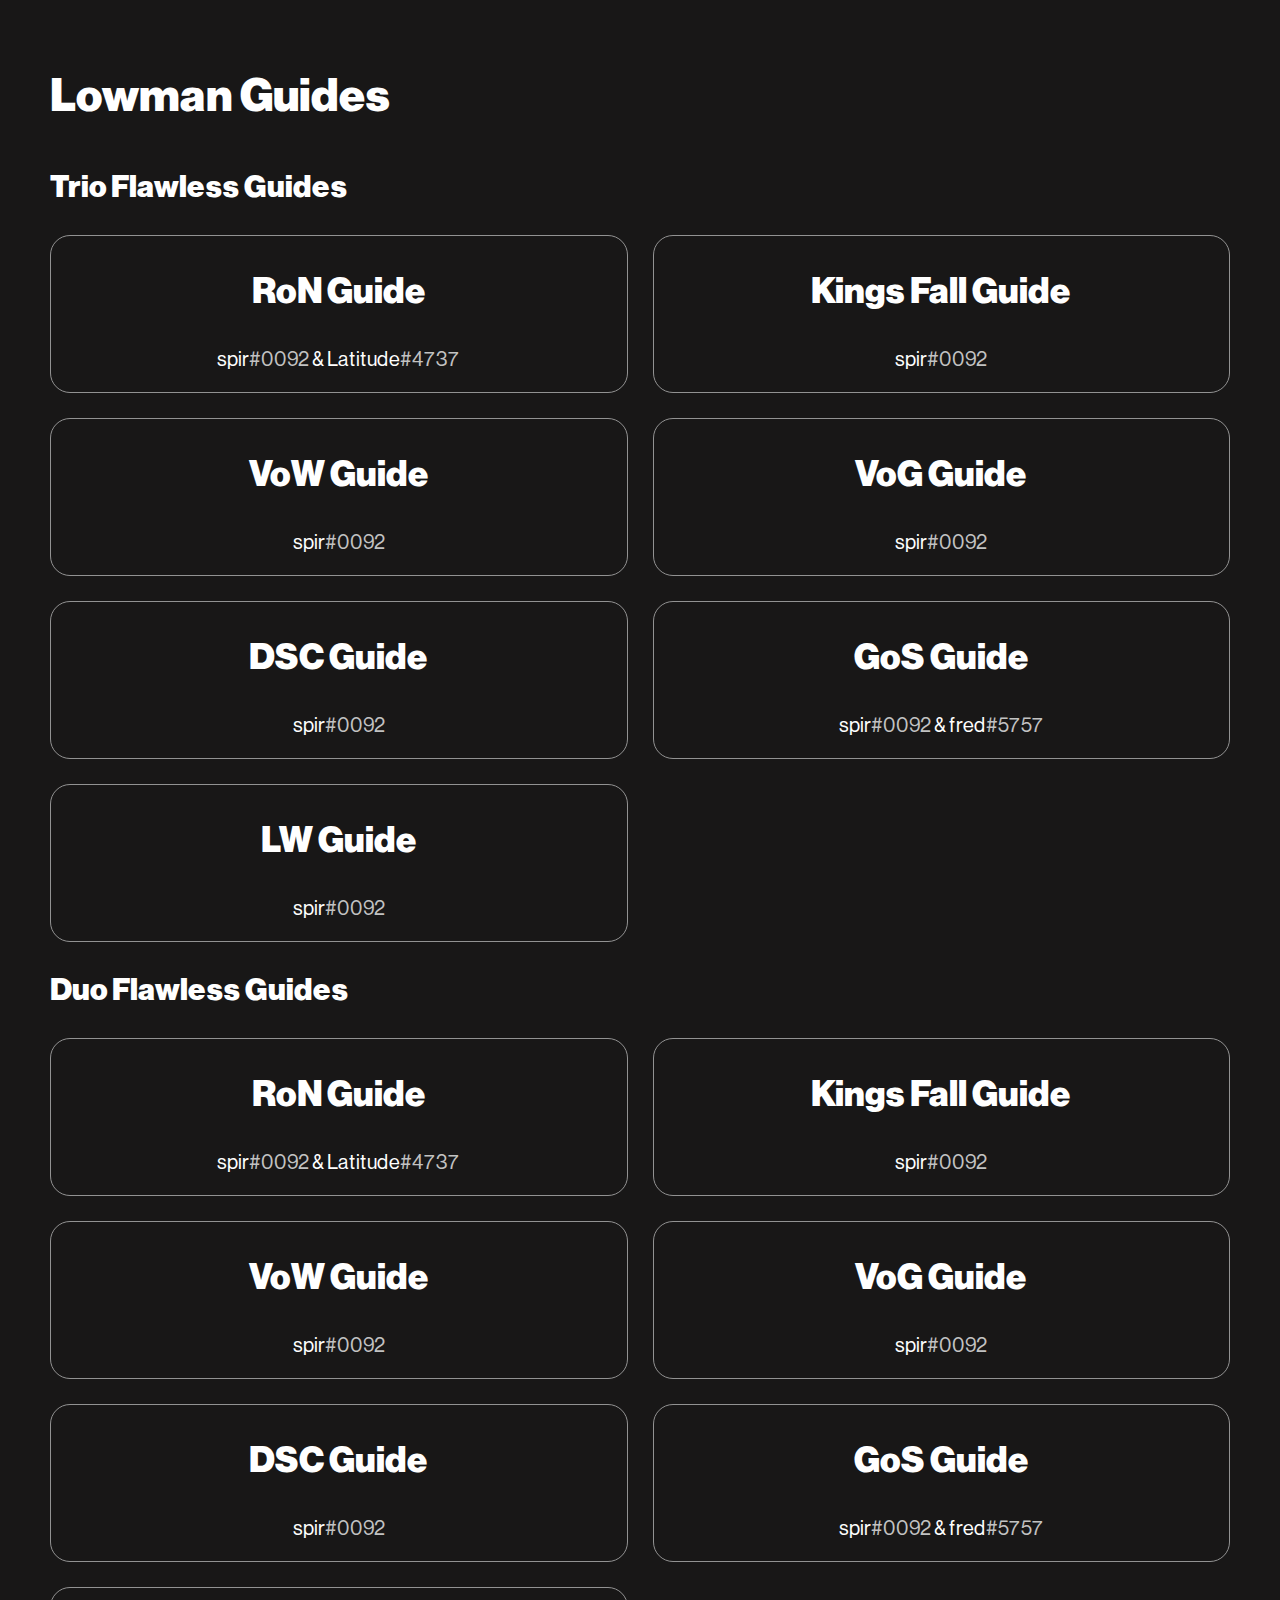
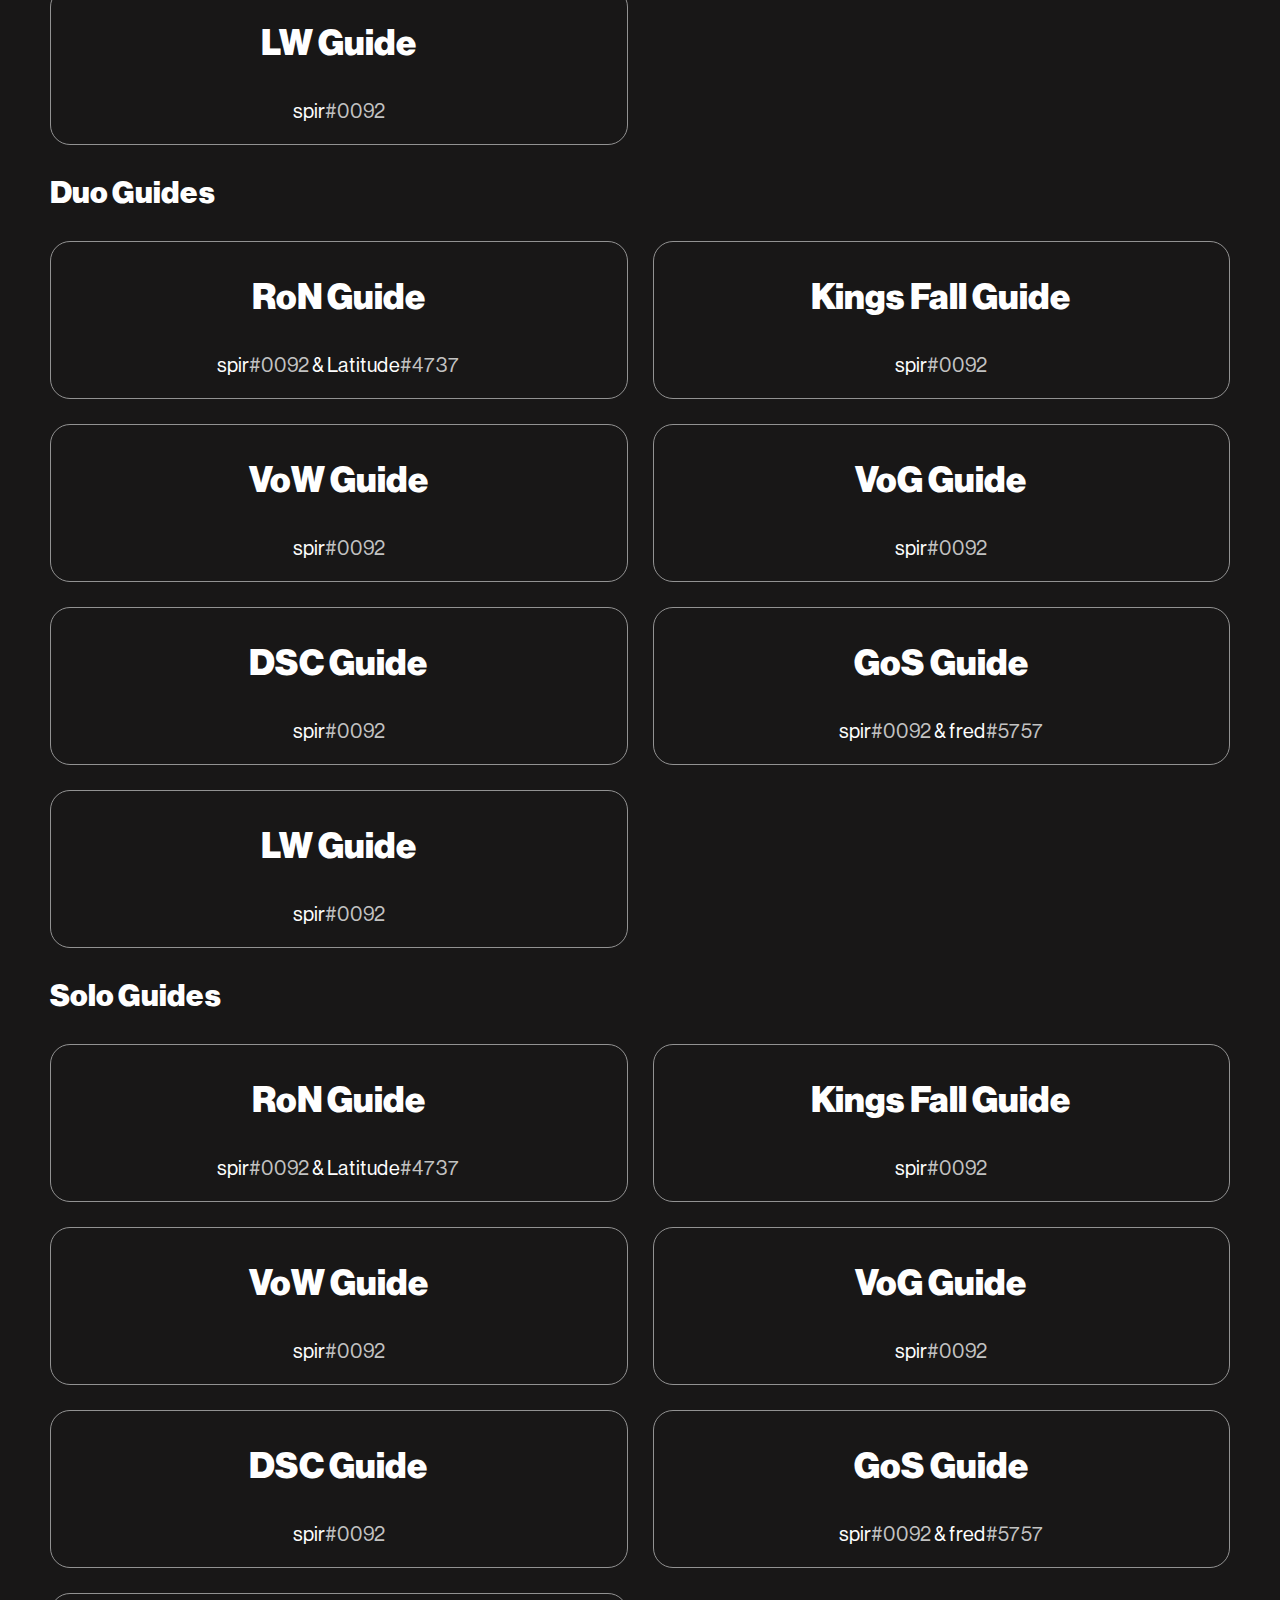
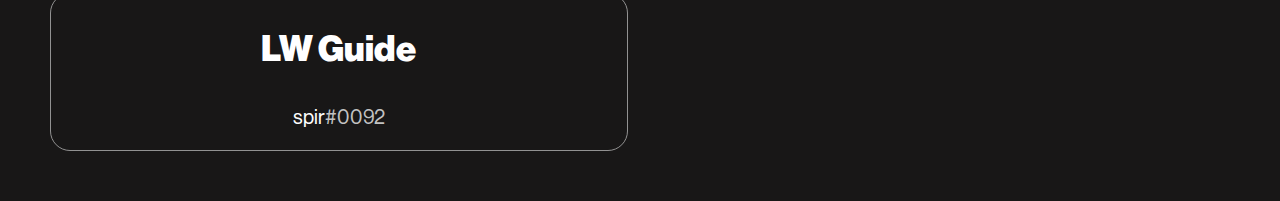
==== index.html @ 264a4f0b "Add files via upload" ====
<!DOCTYPE html>
<html lang="en">
<head>
    <meta charset="UTF-8">
    <meta http-equiv="X-UA-Compatible" content="IE=edge">
    <meta name="viewport" content="width=device-width, initial-scale=1.0">
    <link rel="stylesheet" href="style/global.css">
    <title>Guides</title>
</head>
<body>
    <p class="title">Lowman Guides</p>
     <!-- Sorted -->
    <div class="guides-wrapper">
        <div class="guides-title">
            <p>Trio Flawless Guides</p>
            <img src="images/skull.png" alt="skull" class="image">
        </div>

        <div class="guides">
            <a href="#">
                <div class="guide" style="background:  url('https://images-ext-1.discordapp.net/external/R3tdbXSmxQzbxURKkF88_hWsHZ8-0t0beq2o_JZnLMI/https/i.imgur.com/5qPlSWd.png')">
                    <div class="guide-details">
                        <p class="title">RoN Guide</p>
                        <p class="author">spir<span class="discriminator">#0092</span> & Latitude<span class="discriminator">#4737</span></p>
                    </div>
                </div>
            </a>

            <a href="#">
                <div class="guide" style="background-image: url('https://images-ext-2.discordapp.net/external/402U1vpKcRsh5TYB0drjbwzLQY0k6_Ux0s7vkckDSZQ/https/i.imgur.com/bWqfW0C.png')">
                    <div class="guide-details">
                        <p class="title">Kings Fall Guide</p>
                        <p class="author">spir<span class="discriminator">#0092</span></p>
                    </div>
                </div>
            </a>

            <a href="#">
                <div class="guide" style="background-image: url('https://images-ext-2.discordapp.net/external/pxqIyN6ujYvFTWY7K5Sv2YKFCeXKu6vC2Mu0cevAozc/https/i.imgur.com/eKLJMhx.png')">
                    <div class="guide-details">
                        <p class="title">VoW Guide</p>
                        <p class="author">spir<span class="discriminator">#0092</span></p>
                    </div>
                </div>
            </a>

            <a href="#">
                <div class="guide" style="background-image: url('https://images-ext-2.discordapp.net/external/4MKpEWEoFqrjvKmEDsNnJQxDfsivIGzJh89G60NWVzM/https/i.imgur.com/KTwOcDm.png')">
                    <div class="guide-details">
                        <p class="title">VoG Guide</p>
                        <p class="author">spir<span class="discriminator">#0092</span></p>
                    </div>
                </div>
            </a>

            <a href="#">
                <div class="guide" style="background-image: url('https://images-ext-2.discordapp.net/external/FTE2xFA2_IxTQcMXXMt57v9lSoitFptBALpIoihkSVM/https/i.imgur.com/qrDpykP.png')">
                    <div class="guide-details">
                        <p class="title">DSC Guide</p>
                        <p class="author">spir<span class="discriminator">#0092</span></p>
                    </div>
                </div>
            </a>

            <a href="#">
                <div class="guide" style="background-image: url('https://images-ext-1.discordapp.net/external/ue5Ch2IIY0yNAfHiSByuFpY4TpJ0W7yb-Hib2dCMDZc/https/i.imgur.com/y8kUN5c.png')">
                    <div class="guide-details">
                        <p class="title">GoS Guide</p>
                        <p class="author">spir<span class="discriminator">#0092</span> & fred<span class="discriminator">#5757</span></p>
                    </div>
                </div>
            </a>

            <a href="#">
                <div class="guide" style="background-image: url('https://images-ext-2.discordapp.net/external/mqAzzinn-8ZtsWJsV7FbqvStGEyeAvXky-wYpjUjwdw/https/i.imgur.com/34DVO6a.png')">
                    <div class="guide-details">
                        <p class="title">LW Guide</p>
                        <p class="author">spir<span class="discriminator">#0092</span></p>
                    </div>
                </div>
            </a>
        </div>
    </div>

    <div class="guides-wrapper">
        <div class="guides-title">
            <p>Duo Flawless Guides</p>
            <img src="images/skull.png" alt="skull" class="image">
        </div>

        <div class="guides">
            <a href="#">
                <div class="guide" style="background:  url('https://images-ext-1.discordapp.net/external/R3tdbXSmxQzbxURKkF88_hWsHZ8-0t0beq2o_JZnLMI/https/i.imgur.com/5qPlSWd.png')">
                    <div class="guide-details">
                        <p class="title">RoN Guide</p>
                        <p class="author">spir<span class="discriminator">#0092</span> & Latitude<span class="discriminator">#4737</span></p>
                    </div>
                </div>
            </a>

            <a href="#">
                <div class="guide" style="background-image: url('https://images-ext-2.discordapp.net/external/402U1vpKcRsh5TYB0drjbwzLQY0k6_Ux0s7vkckDSZQ/https/i.imgur.com/bWqfW0C.png')">
                    <div class="guide-details">
                        <p class="title">Kings Fall Guide</p>
                        <p class="author">spir<span class="discriminator">#0092</span></p>
                    </div>
                </div>
            </a>

            <a href="#">
                <div class="guide" style="background-image: url('https://images-ext-2.discordapp.net/external/pxqIyN6ujYvFTWY7K5Sv2YKFCeXKu6vC2Mu0cevAozc/https/i.imgur.com/eKLJMhx.png')">
                    <div class="guide-details">
                        <p class="title">VoW Guide</p>
                        <p class="author">spir<span class="discriminator">#0092</span></p>
                    </div>
                </div>
            </a>

            <a href="#">
                <div class="guide" style="background-image: url('https://images-ext-2.discordapp.net/external/4MKpEWEoFqrjvKmEDsNnJQxDfsivIGzJh89G60NWVzM/https/i.imgur.com/KTwOcDm.png')">
                    <div class="guide-details">
                        <p class="title">VoG Guide</p>
                        <p class="author">spir<span class="discriminator">#0092</span></p>
                    </div>
                </div>
            </a>

            <a href="#">
                <div class="guide" style="background-image: url('https://images-ext-2.discordapp.net/external/FTE2xFA2_IxTQcMXXMt57v9lSoitFptBALpIoihkSVM/https/i.imgur.com/qrDpykP.png')">
                    <div class="guide-details">
                        <p class="title">DSC Guide</p>
                        <p class="author">spir<span class="discriminator">#0092</span></p>
                    </div>
                </div>
            </a>

            <a href="#">
                <div class="guide" style="background-image: url('https://images-ext-1.discordapp.net/external/ue5Ch2IIY0yNAfHiSByuFpY4TpJ0W7yb-Hib2dCMDZc/https/i.imgur.com/y8kUN5c.png')">
                    <div class="guide-details">
                        <p class="title">GoS Guide</p>
                        <p class="author">spir<span class="discriminator">#0092</span> & fred<span class="discriminator">#5757</span></p>
                    </div>
                </div>
            </a>

            <a href="#">
                <div class="guide" style="background-image: url('https://images-ext-2.discordapp.net/external/mqAzzinn-8ZtsWJsV7FbqvStGEyeAvXky-wYpjUjwdw/https/i.imgur.com/34DVO6a.png')">
                    <div class="guide-details">
                        <p class="title">LW Guide</p>
                        <p class="author">spir<span class="discriminator">#0092</span></p>
                    </div>
                </div>
            </a>
        </div>
    </div>

    <div class="guides-wrapper">
        <div class="guides-title">
            <p>Duo Guides</p>
            <img src="images/skull.png" alt="skull" class="image">
        </div>

        <div class="guides">
            <a href="#">
                <div class="guide" style="background:  url('https://images-ext-1.discordapp.net/external/R3tdbXSmxQzbxURKkF88_hWsHZ8-0t0beq2o_JZnLMI/https/i.imgur.com/5qPlSWd.png')">
                    <div class="guide-details">
                        <p class="title">RoN Guide</p>
                        <p class="author">spir<span class="discriminator">#0092</span> & Latitude<span class="discriminator">#4737</span></p>
                    </div>
                </div>
            </a>

            <a href="#">
                <div class="guide" style="background-image: url('https://images-ext-2.discordapp.net/external/402U1vpKcRsh5TYB0drjbwzLQY0k6_Ux0s7vkckDSZQ/https/i.imgur.com/bWqfW0C.png')">
                    <div class="guide-details">
                        <p class="title">Kings Fall Guide</p>
                        <p class="author">spir<span class="discriminator">#0092</span></p>
                    </div>
                </div>
            </a>

            <a href="#">
                <div class="guide" style="background-image: url('https://images-ext-2.discordapp.net/external/pxqIyN6ujYvFTWY7K5Sv2YKFCeXKu6vC2Mu0cevAozc/https/i.imgur.com/eKLJMhx.png')">
                    <div class="guide-details">
                        <p class="title">VoW Guide</p>
                        <p class="author">spir<span class="discriminator">#0092</span></p>
                    </div>
                </div>
            </a>

            <a href="#">
                <div class="guide" style="background-image: url('https://images-ext-2.discordapp.net/external/4MKpEWEoFqrjvKmEDsNnJQxDfsivIGzJh89G60NWVzM/https/i.imgur.com/KTwOcDm.png')">
                    <div class="guide-details">
                        <p class="title">VoG Guide</p>
                        <p class="author">spir<span class="discriminator">#0092</span></p>
                    </div>
                </div>
            </a>

            <a href="#">
                <div class="guide" style="background-image: url('https://images-ext-2.discordapp.net/external/FTE2xFA2_IxTQcMXXMt57v9lSoitFptBALpIoihkSVM/https/i.imgur.com/qrDpykP.png')">
                    <div class="guide-details">
                        <p class="title">DSC Guide</p>
                        <p class="author">spir<span class="discriminator">#0092</span></p>
                    </div>
                </div>
            </a>

            <a href="#">
                <div class="guide" style="background-image: url('https://images-ext-1.discordapp.net/external/ue5Ch2IIY0yNAfHiSByuFpY4TpJ0W7yb-Hib2dCMDZc/https/i.imgur.com/y8kUN5c.png')">
                    <div class="guide-details">
                        <p class="title">GoS Guide</p>
                        <p class="author">spir<span class="discriminator">#0092</span> & fred<span class="discriminator">#5757</span></p>
                    </div>
                </div>
            </a>

            <a href="#">
                <div class="guide" style="background-image: url('https://images-ext-2.discordapp.net/external/mqAzzinn-8ZtsWJsV7FbqvStGEyeAvXky-wYpjUjwdw/https/i.imgur.com/34DVO6a.png')">
                    <div class="guide-details">
                        <p class="title">LW Guide</p>
                        <p class="author">spir<span class="discriminator">#0092</span></p>
                    </div>
                </div>
            </a>
        </div>
    </div>

    <div class="guides-wrapper">
        <div class="guides-title">
            <p>Solo Guides</p>
            <img src="images/skull.png" alt="skull" class="image">
        </div>

        <div class="guides">
            <a href="#">
                <div class="guide" style="background:  url('https://images-ext-1.discordapp.net/external/R3tdbXSmxQzbxURKkF88_hWsHZ8-0t0beq2o_JZnLMI/https/i.imgur.com/5qPlSWd.png')">
                    <div class="guide-details">
                        <p class="title">RoN Guide</p>
                        <p class="author">spir<span class="discriminator">#0092</span> & Latitude<span class="discriminator">#4737</span></p>
                    </div>
                </div>
            </a>

            <a href="#">
                <div class="guide" style="background-image: url('https://images-ext-2.discordapp.net/external/402U1vpKcRsh5TYB0drjbwzLQY0k6_Ux0s7vkckDSZQ/https/i.imgur.com/bWqfW0C.png')">
                    <div class="guide-details">
                        <p class="title">Kings Fall Guide</p>
                        <p class="author">spir<span class="discriminator">#0092</span></p>
                    </div>
                </div>
            </a>

            <a href="#">
                <div class="guide" style="background-image: url('https://images-ext-2.discordapp.net/external/pxqIyN6ujYvFTWY7K5Sv2YKFCeXKu6vC2Mu0cevAozc/https/i.imgur.com/eKLJMhx.png')">
                    <div class="guide-details">
                        <p class="title">VoW Guide</p>
                        <p class="author">spir<span class="discriminator">#0092</span></p>
                    </div>
                </div>
            </a>

            <a href="#">
                <div class="guide" style="background-image: url('https://images-ext-2.discordapp.net/external/4MKpEWEoFqrjvKmEDsNnJQxDfsivIGzJh89G60NWVzM/https/i.imgur.com/KTwOcDm.png')">
                    <div class="guide-details">
                        <p class="title">VoG Guide</p>
                        <p class="author">spir<span class="discriminator">#0092</span></p>
                    </div>
                </div>
            </a>

            <a href="#">
                <div class="guide" style="background-image: url('https://images-ext-2.discordapp.net/external/FTE2xFA2_IxTQcMXXMt57v9lSoitFptBALpIoihkSVM/https/i.imgur.com/qrDpykP.png')">
                    <div class="guide-details">
                        <p class="title">DSC Guide</p>
                        <p class="author">spir<span class="discriminator">#0092</span></p>
                    </div>
                </div>
            </a>

            <a href="#">
                <div class="guide" style="background-image: url('https://images-ext-1.discordapp.net/external/ue5Ch2IIY0yNAfHiSByuFpY4TpJ0W7yb-Hib2dCMDZc/https/i.imgur.com/y8kUN5c.png')">
                    <div class="guide-details">
                        <p class="title">GoS Guide</p>
                        <p class="author">spir<span class="discriminator">#0092</span> & fred<span class="discriminator">#5757</span></p>
                    </div>
                </div>
            </a>

            <a href="#">
                <div class="guide" style="background-image: url('https://images-ext-2.discordapp.net/external/mqAzzinn-8ZtsWJsV7FbqvStGEyeAvXky-wYpjUjwdw/https/i.imgur.com/34DVO6a.png')">
                    <div class="guide-details">
                        <p class="title">LW Guide</p>
                        <p class="author">spir<span class="discriminator">#0092</span></p>
                    </div>
                </div>
            </a>
        </div>
    </div>
</body>
</html>
---- style/global.css ----
@font-face {
    font-family: 'Neue';
    src: url('fonts/NeueHaasDisplayBlack.ttf') format('truetype');
    font-style: normal;
    font-weight: 800;
}
@font-face {
    font-family: 'Neue';
    src: url('fonts/NeueHaasDisplayRoman.ttf') format('truetype');
    font-style: normal;
    font-weight: 400;
}
@font-face {
    font-family: 'Neue';
    src: url('fonts/NeueHaasDisplayRomanItalic.ttf') format('truetype');
    font-style: italic;
    font-weight: 400;
}
@font-face {
    font-family: 'Neue';
    src: url('fonts/NeueHaasDisplayBold.ttf') format('truetype');
    font-style: normal;
    font-weight: 600;
}

body, html {
    margin: 25px;
    color: white;
    font-family: Neue;
    background-color: rgb(24, 23, 23);
}

a {
    text-decoration: none;
    color: white;
}

.title {
    font-weight: 800;
    font-size: 45px;
}

.guides-wrapper .guides {
    display: grid;
    grid-template-columns: repeat(3, 20vw);
    gap: 25px;
}

.guides-wrapper .image {
    position: absolute;
    z-index: -1;
}

.guides-wrapper .guides-title {
    position: relative;
}

.guides-wrapper .guides-title p{
    font-weight: 800;
    font-size: 30px;
}

.guide {
    position: relative;
    border: 1px #929292 solid;
    border-radius: 20px;
    overflow: hidden;
    background-size: cover;
    background-position: center;
    transition: all 0.5s;
}

.guide:hover {
    transform: scale(105%);
    cursor: pointer;
    border: 1px #666666 solid;
}

.guide .title {
    font-weight: 800;
    font-size: 35px;
}

.guide .guide-details {
    text-align: center;
    justify-content: center;
}

.author {
    font-weight: 300;
    font-size: 20px;
}

.discriminator {
    color:#c2c2c2;
}

@media only screen and (max-width: 1280px) {
    .guides-wrapper .guides {
        grid-template-columns: repeat(2, 1fr);
    }
}

@media only screen and (max-width: 820px) {
    .guides-wrapper .guides {
        grid-template-columns: repeat(1, 1fr);
    }
}
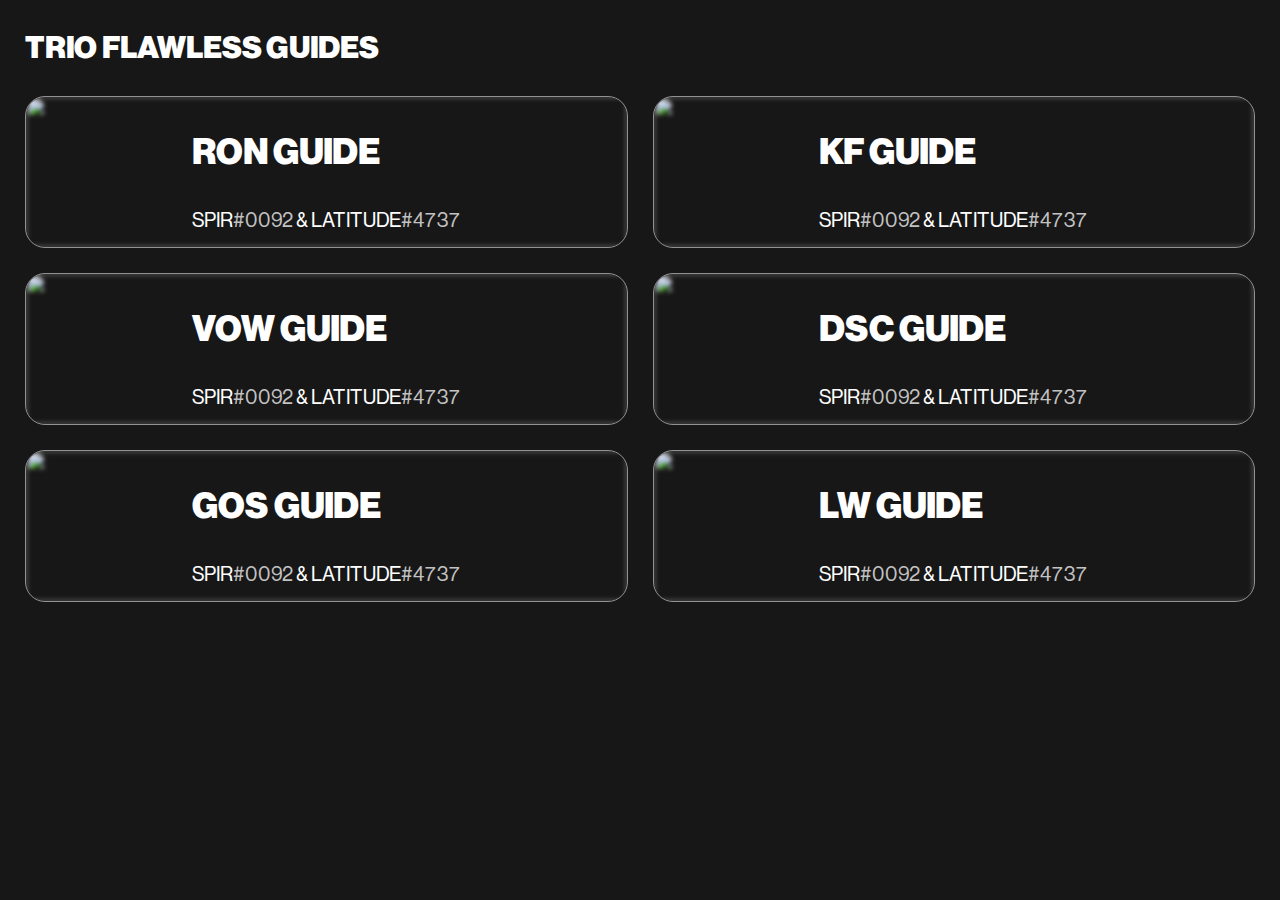
==== commit 4d168cb6: "Add files via upload" ====
--- a/index.html
+++ b/index.html
@@ -5,296 +5,98 @@
     <meta http-equiv="X-UA-Compatible" content="IE=edge">
     <meta name="viewport" content="width=device-width, initial-scale=1.0">
     <link rel="stylesheet" href="style/global.css">
-    <title>Guides</title>
+    <!-- Primary Meta Tags -->
+    <title>Lowman Guides</title>
+    <meta name="title" content="Lowman Guides">
+    <meta name="description" content="Lowman Guides created by users from lowman hub - discord.gg/lowman">
+
+    <!-- Open Graph / Facebook -->
+    <meta property="og:type" content="website">
+    <meta property="og:url" content="https://metatags.io/">
+    <meta property="og:title" content="Lowman Guides">
+    <meta property="og:description" content="Lowman Guides created by users from lowman hub - discord.gg/lowman">
+    <meta property="og:image" content="https://metatags.io/assets/meta-tags-16a33a6a8531e519cc0936fbba0ad904e52d35f34a46c97a2c9f6f7dd7d336f2.png">
+
+    <!-- Twitter -->
+    <meta property="twitter:card" content="summary_large_image">
+    <meta property="twitter:url" content="https://metatags.io/">
+    <meta property="twitter:title" content="Lowman Guides">
+    <meta property="twitter:description" content="Lowman Guides created by users from lowman hub - discord.gg/lowman">
+    <meta property="twitter:image" content="https://metatags.io/assets/meta-tags-16a33a6a8531e519cc0936fbba0ad904e52d35f34a46c97a2c9f6f7dd7d336f2.png">
 </head>
 <body>
-    <p class="title">Lowman Guides</p>
      <!-- Sorted -->
-    <div class="guides-wrapper">
-        <div class="guides-title">
-            <p>Trio Flawless Guides</p>
-            <img src="images/skull.png" alt="skull" class="image">
-        </div>
 
-        <div class="guides">
-            <a href="#">
-                <div class="guide" style="background:  url('https://images-ext-1.discordapp.net/external/R3tdbXSmxQzbxURKkF88_hWsHZ8-0t0beq2o_JZnLMI/https/i.imgur.com/5qPlSWd.png')">
-                    <div class="guide-details">
-                        <p class="title">RoN Guide</p>
-                        <p class="author">spir<span class="discriminator">#0092</span> & Latitude<span class="discriminator">#4737</span></p>
-                    </div>
+    <div class="content">
+        <div class="content-main">
+            <div class="guides-wrapper">
+                <div class="guides-title">
+                    <p>Trio Flawless Guides</p>
+                    <img src="images/skull.png" alt="skull" class="image">
                 </div>
-            </a>
+        
+                <div class="guides">
+                    <a href="/trio/flawless/ron">
+                        <div class="guide">
+                            <img src="https://images-ext-1.discordapp.net/external/R3tdbXSmxQzbxURKkF88_hWsHZ8-0t0beq2o_JZnLMI/https/i.imgur.com/5qPlSWd.png" class="guide-img">
+                            <div class="guide-details">
+                                <p class="title">RoN Guide</p>
+                                <p class="author">spir<span class="discriminator">#0092</span> & Latitude<span class="discriminator">#4737</span></p>
+                            </div>
+                        </div>
+                    </a>
 
-            <a href="#">
-                <div class="guide" style="background-image: url('https://images-ext-2.discordapp.net/external/402U1vpKcRsh5TYB0drjbwzLQY0k6_Ux0s7vkckDSZQ/https/i.imgur.com/bWqfW0C.png')">
-                    <div class="guide-details">
-                        <p class="title">Kings Fall Guide</p>
-                        <p class="author">spir<span class="discriminator">#0092</span></p>
-                    </div>
+                    <a href="/trio/flawless/ron">
+                        <div class="guide">
+                            <img src="https://images-ext-2.discordapp.net/external/402U1vpKcRsh5TYB0drjbwzLQY0k6_Ux0s7vkckDSZQ/https/i.imgur.com/bWqfW0C.png" class="guide-img">
+                            <div class="guide-details">
+                                <p class="title">KF Guide</p>
+                                <p class="author">spir<span class="discriminator">#0092</span> & Latitude<span class="discriminator">#4737</span></p>
+                            </div>
+                        </div>
+                    </a>
+
+                    <a href="/trio/flawless/ron">
+                        <div class="guide">
+                            <img src="https://images-ext-2.discordapp.net/external/pxqIyN6ujYvFTWY7K5Sv2YKFCeXKu6vC2Mu0cevAozc/https/i.imgur.com/eKLJMhx.png" class="guide-img">
+                            <div class="guide-details">
+                                <p class="title">VoW Guide</p>
+                                <p class="author">spir<span class="discriminator">#0092</span> & Latitude<span class="discriminator">#4737</span></p>
+                            </div>
+                        </div>
+                    </a>
+
+                    <a href="/trio/flawless/ron">
+                        <div class="guide">
+                            <img src="https://images-ext-2.discordapp.net/external/FTE2xFA2_IxTQcMXXMt57v9lSoitFptBALpIoihkSVM/https/i.imgur.com/qrDpykP.png" class="guide-img">
+                            <div class="guide-details">
+                                <p class="title">DSC Guide</p>
+                                <p class="author">spir<span class="discriminator">#0092</span> & Latitude<span class="discriminator">#4737</span></p>
+                            </div>
+                        </div>
+                    </a>
+
+                    <a href="/trio/flawless/ron">
+                        <div class="guide">
+                            <img src="https://images-ext-1.discordapp.net/external/ue5Ch2IIY0yNAfHiSByuFpY4TpJ0W7yb-Hib2dCMDZc/https/i.imgur.com/y8kUN5c.png" class="guide-img">
+                            <div class="guide-details">
+                                <p class="title">GOS Guide</p>
+                                <p class="author">spir<span class="discriminator">#0092</span> & Latitude<span class="discriminator">#4737</span></p>
+                            </div>
+                        </div>
+                    </a>
+
+                    <a href="/trio/flawless/ron">
+                        <div class="guide">
+                            <img src="https://images-ext-2.discordapp.net/external/mqAzzinn-8ZtsWJsV7FbqvStGEyeAvXky-wYpjUjwdw/https/i.imgur.com/34DVO6a.png" class="guide-img">
+                            <div class="guide-details">
+                                <p class="title">LW Guide</p>
+                                <p class="author">spir<span class="discriminator">#0092</span> & Latitude<span class="discriminator">#4737</span></p>
+                            </div>
+                        </div>
+                    </a>
                 </div>
-            </a>
-
-            <a href="#">
-                <div class="guide" style="background-image: url('https://images-ext-2.discordapp.net/external/pxqIyN6ujYvFTWY7K5Sv2YKFCeXKu6vC2Mu0cevAozc/https/i.imgur.com/eKLJMhx.png')">
-                    <div class="guide-details">
-                        <p class="title">VoW Guide</p>
-                        <p class="author">spir<span class="discriminator">#0092</span></p>
-                    </div>
-                </div>
-            </a>
-
-            <a href="#">
-                <div class="guide" style="background-image: url('https://images-ext-2.discordapp.net/external/4MKpEWEoFqrjvKmEDsNnJQxDfsivIGzJh89G60NWVzM/https/i.imgur.com/KTwOcDm.png')">
-                    <div class="guide-details">
-                        <p class="title">VoG Guide</p>
-                        <p class="author">spir<span class="discriminator">#0092</span></p>
-                    </div>
-                </div>
-            </a>
-
-            <a href="#">
-                <div class="guide" style="background-image: url('https://images-ext-2.discordapp.net/external/FTE2xFA2_IxTQcMXXMt57v9lSoitFptBALpIoihkSVM/https/i.imgur.com/qrDpykP.png')">
-                    <div class="guide-details">
-                        <p class="title">DSC Guide</p>
-                        <p class="author">spir<span class="discriminator">#0092</span></p>
-                    </div>
-                </div>
-            </a>
-
-            <a href="#">
-                <div class="guide" style="background-image: url('https://images-ext-1.discordapp.net/external/ue5Ch2IIY0yNAfHiSByuFpY4TpJ0W7yb-Hib2dCMDZc/https/i.imgur.com/y8kUN5c.png')">
-                    <div class="guide-details">
-                        <p class="title">GoS Guide</p>
-                        <p class="author">spir<span class="discriminator">#0092</span> & fred<span class="discriminator">#5757</span></p>
-                    </div>
-                </div>
-            </a>
-
-            <a href="#">
-                <div class="guide" style="background-image: url('https://images-ext-2.discordapp.net/external/mqAzzinn-8ZtsWJsV7FbqvStGEyeAvXky-wYpjUjwdw/https/i.imgur.com/34DVO6a.png')">
-                    <div class="guide-details">
-                        <p class="title">LW Guide</p>
-                        <p class="author">spir<span class="discriminator">#0092</span></p>
-                    </div>
-                </div>
-            </a>
-        </div>
-    </div>
-
-    <div class="guides-wrapper">
-        <div class="guides-title">
-            <p>Duo Flawless Guides</p>
-            <img src="images/skull.png" alt="skull" class="image">
-        </div>
-
-        <div class="guides">
-            <a href="#">
-                <div class="guide" style="background:  url('https://images-ext-1.discordapp.net/external/R3tdbXSmxQzbxURKkF88_hWsHZ8-0t0beq2o_JZnLMI/https/i.imgur.com/5qPlSWd.png')">
-                    <div class="guide-details">
-                        <p class="title">RoN Guide</p>
-                        <p class="author">spir<span class="discriminator">#0092</span> & Latitude<span class="discriminator">#4737</span></p>
-                    </div>
-                </div>
-            </a>
-
-            <a href="#">
-                <div class="guide" style="background-image: url('https://images-ext-2.discordapp.net/external/402U1vpKcRsh5TYB0drjbwzLQY0k6_Ux0s7vkckDSZQ/https/i.imgur.com/bWqfW0C.png')">
-                    <div class="guide-details">
-                        <p class="title">Kings Fall Guide</p>
-                        <p class="author">spir<span class="discriminator">#0092</span></p>
-                    </div>
-                </div>
-            </a>
-
-            <a href="#">
-                <div class="guide" style="background-image: url('https://images-ext-2.discordapp.net/external/pxqIyN6ujYvFTWY7K5Sv2YKFCeXKu6vC2Mu0cevAozc/https/i.imgur.com/eKLJMhx.png')">
-                    <div class="guide-details">
-                        <p class="title">VoW Guide</p>
-                        <p class="author">spir<span class="discriminator">#0092</span></p>
-                    </div>
-                </div>
-            </a>
-
-            <a href="#">
-                <div class="guide" style="background-image: url('https://images-ext-2.discordapp.net/external/4MKpEWEoFqrjvKmEDsNnJQxDfsivIGzJh89G60NWVzM/https/i.imgur.com/KTwOcDm.png')">
-                    <div class="guide-details">
-                        <p class="title">VoG Guide</p>
-                        <p class="author">spir<span class="discriminator">#0092</span></p>
-                    </div>
-                </div>
-            </a>
-
-            <a href="#">
-                <div class="guide" style="background-image: url('https://images-ext-2.discordapp.net/external/FTE2xFA2_IxTQcMXXMt57v9lSoitFptBALpIoihkSVM/https/i.imgur.com/qrDpykP.png')">
-                    <div class="guide-details">
-                        <p class="title">DSC Guide</p>
-                        <p class="author">spir<span class="discriminator">#0092</span></p>
-                    </div>
-                </div>
-            </a>
-
-            <a href="#">
-                <div class="guide" style="background-image: url('https://images-ext-1.discordapp.net/external/ue5Ch2IIY0yNAfHiSByuFpY4TpJ0W7yb-Hib2dCMDZc/https/i.imgur.com/y8kUN5c.png')">
-                    <div class="guide-details">
-                        <p class="title">GoS Guide</p>
-                        <p class="author">spir<span class="discriminator">#0092</span> & fred<span class="discriminator">#5757</span></p>
-                    </div>
-                </div>
-            </a>
-
-            <a href="#">
-                <div class="guide" style="background-image: url('https://images-ext-2.discordapp.net/external/mqAzzinn-8ZtsWJsV7FbqvStGEyeAvXky-wYpjUjwdw/https/i.imgur.com/34DVO6a.png')">
-                    <div class="guide-details">
-                        <p class="title">LW Guide</p>
-                        <p class="author">spir<span class="discriminator">#0092</span></p>
-                    </div>
-                </div>
-            </a>
-        </div>
-    </div>
-
-    <div class="guides-wrapper">
-        <div class="guides-title">
-            <p>Duo Guides</p>
-            <img src="images/skull.png" alt="skull" class="image">
-        </div>
-
-        <div class="guides">
-            <a href="#">
-                <div class="guide" style="background:  url('https://images-ext-1.discordapp.net/external/R3tdbXSmxQzbxURKkF88_hWsHZ8-0t0beq2o_JZnLMI/https/i.imgur.com/5qPlSWd.png')">
-                    <div class="guide-details">
-                        <p class="title">RoN Guide</p>
-                        <p class="author">spir<span class="discriminator">#0092</span> & Latitude<span class="discriminator">#4737</span></p>
-                    </div>
-                </div>
-            </a>
-
-            <a href="#">
-                <div class="guide" style="background-image: url('https://images-ext-2.discordapp.net/external/402U1vpKcRsh5TYB0drjbwzLQY0k6_Ux0s7vkckDSZQ/https/i.imgur.com/bWqfW0C.png')">
-                    <div class="guide-details">
-                        <p class="title">Kings Fall Guide</p>
-                        <p class="author">spir<span class="discriminator">#0092</span></p>
-                    </div>
-                </div>
-            </a>
-
-            <a href="#">
-                <div class="guide" style="background-image: url('https://images-ext-2.discordapp.net/external/pxqIyN6ujYvFTWY7K5Sv2YKFCeXKu6vC2Mu0cevAozc/https/i.imgur.com/eKLJMhx.png')">
-                    <div class="guide-details">
-                        <p class="title">VoW Guide</p>
-                        <p class="author">spir<span class="discriminator">#0092</span></p>
-                    </div>
-                </div>
-            </a>
-
-            <a href="#">
-                <div class="guide" style="background-image: url('https://images-ext-2.discordapp.net/external/4MKpEWEoFqrjvKmEDsNnJQxDfsivIGzJh89G60NWVzM/https/i.imgur.com/KTwOcDm.png')">
-                    <div class="guide-details">
-                        <p class="title">VoG Guide</p>
-                        <p class="author">spir<span class="discriminator">#0092</span></p>
-                    </div>
-                </div>
-            </a>
-
-            <a href="#">
-                <div class="guide" style="background-image: url('https://images-ext-2.discordapp.net/external/FTE2xFA2_IxTQcMXXMt57v9lSoitFptBALpIoihkSVM/https/i.imgur.com/qrDpykP.png')">
-                    <div class="guide-details">
-                        <p class="title">DSC Guide</p>
-                        <p class="author">spir<span class="discriminator">#0092</span></p>
-                    </div>
-                </div>
-            </a>
-
-            <a href="#">
-                <div class="guide" style="background-image: url('https://images-ext-1.discordapp.net/external/ue5Ch2IIY0yNAfHiSByuFpY4TpJ0W7yb-Hib2dCMDZc/https/i.imgur.com/y8kUN5c.png')">
-                    <div class="guide-details">
-                        <p class="title">GoS Guide</p>
-                        <p class="author">spir<span class="discriminator">#0092</span> & fred<span class="discriminator">#5757</span></p>
-                    </div>
-                </div>
-            </a>
-
-            <a href="#">
-                <div class="guide" style="background-image: url('https://images-ext-2.discordapp.net/external/mqAzzinn-8ZtsWJsV7FbqvStGEyeAvXky-wYpjUjwdw/https/i.imgur.com/34DVO6a.png')">
-                    <div class="guide-details">
-                        <p class="title">LW Guide</p>
-                        <p class="author">spir<span class="discriminator">#0092</span></p>
-                    </div>
-                </div>
-            </a>
-        </div>
-    </div>
-
-    <div class="guides-wrapper">
-        <div class="guides-title">
-            <p>Solo Guides</p>
-            <img src="images/skull.png" alt="skull" class="image">
-        </div>
-
-        <div class="guides">
-            <a href="#">
-                <div class="guide" style="background:  url('https://images-ext-1.discordapp.net/external/R3tdbXSmxQzbxURKkF88_hWsHZ8-0t0beq2o_JZnLMI/https/i.imgur.com/5qPlSWd.png')">
-                    <div class="guide-details">
-                        <p class="title">RoN Guide</p>
-                        <p class="author">spir<span class="discriminator">#0092</span> & Latitude<span class="discriminator">#4737</span></p>
-                    </div>
-                </div>
-            </a>
-
-            <a href="#">
-                <div class="guide" style="background-image: url('https://images-ext-2.discordapp.net/external/402U1vpKcRsh5TYB0drjbwzLQY0k6_Ux0s7vkckDSZQ/https/i.imgur.com/bWqfW0C.png')">
-                    <div class="guide-details">
-                        <p class="title">Kings Fall Guide</p>
-                        <p class="author">spir<span class="discriminator">#0092</span></p>
-                    </div>
-                </div>
-            </a>
-
-            <a href="#">
-                <div class="guide" style="background-image: url('https://images-ext-2.discordapp.net/external/pxqIyN6ujYvFTWY7K5Sv2YKFCeXKu6vC2Mu0cevAozc/https/i.imgur.com/eKLJMhx.png')">
-                    <div class="guide-details">
-                        <p class="title">VoW Guide</p>
-                        <p class="author">spir<span class="discriminator">#0092</span></p>
-                    </div>
-                </div>
-            </a>
-
-            <a href="#">
-                <div class="guide" style="background-image: url('https://images-ext-2.discordapp.net/external/4MKpEWEoFqrjvKmEDsNnJQxDfsivIGzJh89G60NWVzM/https/i.imgur.com/KTwOcDm.png')">
-                    <div class="guide-details">
-                        <p class="title">VoG Guide</p>
-                        <p class="author">spir<span class="discriminator">#0092</span></p>
-                    </div>
-                </div>
-            </a>
-
-            <a href="#">
-                <div class="guide" style="background-image: url('https://images-ext-2.discordapp.net/external/FTE2xFA2_IxTQcMXXMt57v9lSoitFptBALpIoihkSVM/https/i.imgur.com/qrDpykP.png')">
-                    <div class="guide-details">
-                        <p class="title">DSC Guide</p>
-                        <p class="author">spir<span class="discriminator">#0092</span></p>
-                    </div>
-                </div>
-            </a>
-
-            <a href="#">
-                <div class="guide" style="background-image: url('https://images-ext-1.discordapp.net/external/ue5Ch2IIY0yNAfHiSByuFpY4TpJ0W7yb-Hib2dCMDZc/https/i.imgur.com/y8kUN5c.png')">
-                    <div class="guide-details">
-                        <p class="title">GoS Guide</p>
-                        <p class="author">spir<span class="discriminator">#0092</span> & fred<span class="discriminator">#5757</span></p>
-                    </div>
-                </div>
-            </a>
-
-            <a href="#">
-                <div class="guide" style="background-image: url('https://images-ext-2.discordapp.net/external/mqAzzinn-8ZtsWJsV7FbqvStGEyeAvXky-wYpjUjwdw/https/i.imgur.com/34DVO6a.png')">
-                    <div class="guide-details">
-                        <p class="title">LW Guide</p>
-                        <p class="author">spir<span class="discriminator">#0092</span></p>
-                    </div>
-                </div>
-            </a>
+            </div>
         </div>
     </div>
 </body>
--- a/style/global.css
+++ b/style/global.css
@@ -24,7 +24,7 @@
 }
 
 body, html {
-    margin: 25px;
+    margin: 0;
     color: white;
     font-family: Neue;
     background-color: rgb(24, 23, 23);
@@ -35,9 +35,26 @@
     color: white;
 }
 
-.title {
+p {
+    text-transform: uppercase;
+}
+
+.navbar {
+    display: flex;
+    height: 50px;
+    justify-content: center;
+    background-color: #3333336b;
+    backdrop-filter: blur(8px) saturate(1.2) brightness(0.9);
+    -webkit-backdrop-filter: blur(8px) saturate(1.2) brightness(0.9);
+}
+
+.content {
+    margin: 25px;
+}
+
+.navbar .title {
     font-weight: 800;
-    font-size: 45px;
+    font-size: 30px;
 }
 
 .guides-wrapper .guides {
@@ -61,13 +78,17 @@
 }
 
 .guide {
+    display: flex;
     position: relative;
+    justify-content: center;
     border: 1px #929292 solid;
     border-radius: 20px;
     overflow: hidden;
     background-size: cover;
     background-position: center;
     transition: all 0.5s;
+    height: 150px;
+    z-index: 0;
 }
 
 .guide:hover {
@@ -81,9 +102,19 @@
     font-size: 35px;
 }
 
+.guide .guide-img {
+    position: absolute;
+    width: 100%;
+    height: 100%;
+    object-fit: cover;
+    z-index: 0;
+
+    filter: blur(2px) saturate(1.2) brightness(0.9);
+    -webkit-filter: blur(2px) saturate(1.2) brightness(0.9);
+}
 .guide .guide-details {
-    text-align: center;
-    justify-content: center;
+    position: absolute;
+    z-index: 1;
 }
 
 .author {
